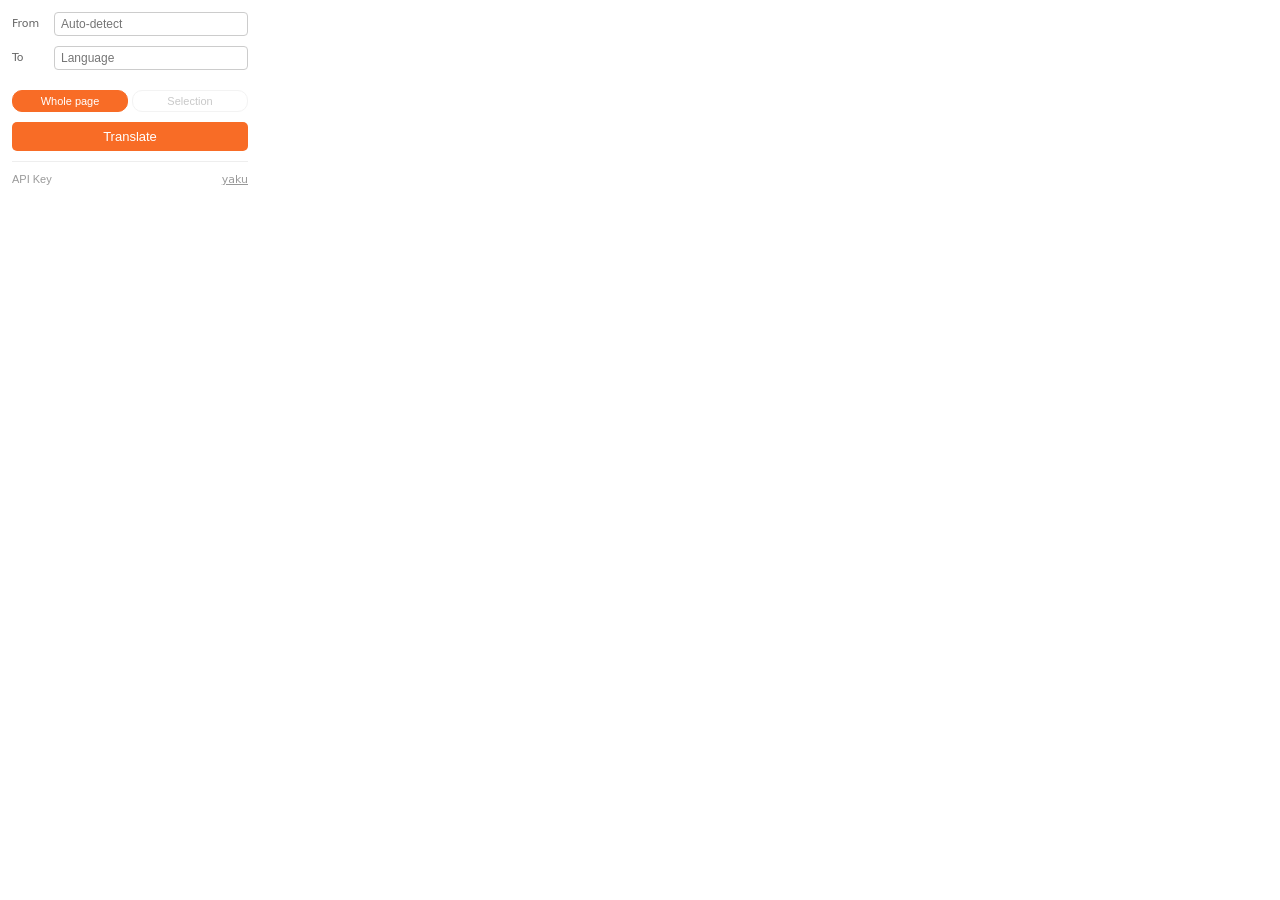
==== popup.html @ 0aef41f3 "Add dark mode styles" ====
<!DOCTYPE html>
<html>
<head>
<meta charset="utf-8">
<style>
:root {
  --bg: #fff;
  --text: #1a1a1a;
  --text-dim: #666;
  --text-muted: #999;
  --text-mid: #555;
  --input-bg: #fff;
  --input-border: #ccc;
  --border: #ddd;
  --border-light: #eee;
  --accent: #F86C26;
  --accent-hover: #d9612a;
  --cancel: #888;
  --cancel-hover: #666;
  --error: #c33;
  --focus: rgba(248, 108, 38, 0.2);
  --chip-add: #aaa;
}
@media (prefers-color-scheme: dark) {
  :root {
    --bg: #1e1e1e;
    --text: #ddd;
    --text-dim: #aaa;
    --text-muted: #777;
    --text-mid: #aaa;
    --input-bg: #2a2a2a;
    --input-border: #444;
    --border: #444;
    --border-light: #333;
    --accent: #d4601f;
    --accent-hover: #b8521a;
    --cancel: #555;
    --cancel-hover: #777;
    --error: #e55;
    --focus: rgba(212, 96, 31, 0.3);
    --chip-add: #666;
  }
}
* { box-sizing: border-box; margin: 0; padding: 0; }
body {
  width: 260px;
  font: 13px/1.4 -apple-system, system-ui, sans-serif;
  padding: 12px;
  color: var(--text);
  background: var(--bg);
}
.row { display: flex; gap: 8px; align-items: center; margin-bottom: 10px; }
label { font-size: 11px; color: var(--text-dim); min-width: 34px; }
input[type="text"] {
  flex: 1;
  padding: 4px 6px;
  border: 1px solid var(--input-border);
  border-radius: 4px;
  font-size: 12px;
  background: var(--input-bg);
  color: var(--text);
  min-width: 0;
}
button {
  width: 100%;
  padding: 7px;
  border: none;
  border-radius: 5px;
  font-size: 13px;
  font-weight: 500;
  cursor: pointer;
  color: #fff;
  background: var(--accent);
}
button:hover { background: var(--accent-hover); }
button.cancel { background: var(--cancel); }
button.cancel:hover { background: var(--cancel-hover); }
button:disabled { opacity: 0.5; cursor: default; }
.status {
  text-align: center;
  font-size: 12px;
  color: var(--text-mid);
  margin-top: 8px;
}
.status a {
  color: var(--accent);
  cursor: pointer;
  text-decoration: underline;
}
.progress-bar {
  height: 3px;
  background: var(--border-light);
  border-radius: 2px;
  margin-bottom: 10px;
  overflow: hidden;
  display: none;
}
.progress-bar .fill {
  height: 100%;
  background: var(--accent);
  width: 0%;
  transition: width 0.3s;
}
.error { color: var(--error); font-size: 12px; text-align: center; margin-top: 6px; }
.settings {
  margin-top: 10px;
  border-top: 1px solid var(--border-light);
  padding-top: 8px;
}
.settings-toggle {
  width: auto;
  background: none;
  color: var(--text-muted);
  font-size: 11px;
  padding: 2px 0;
  font-weight: 400;
}
.settings-toggle:hover { background: none; color: var(--text-dim); }
*:focus { outline: 2px solid var(--focus); outline-offset: 2px; }
.api-key-row {
  display: flex;
  gap: 6px;
  margin-top: 6px;
}
.api-key-row input {
  flex: 1;
  padding: 4px 6px;
  border: 1px solid var(--input-border);
  border-radius: 4px;
  font-size: 11px;
  font-family: monospace;
  background: var(--input-bg);
  color: var(--text);
}
.api-key-row button {
  width: auto;
  padding: 4px 10px;
  font-size: 11px;
}
.mode-toggle { display: flex; gap: 4px; margin-bottom: 10px; }
.mode-toggle button { flex: 1; padding: 4px; border: 1px solid var(--border); background: none; font-size: 11px; cursor: pointer; color: var(--text-dim); border-radius: 10px; }
.mode-toggle button.active { background: var(--accent); color: #fff; border-color: var(--accent); }
.mode-toggle button:disabled { opacity: 0.35; cursor: default; }
[hidden] { display: none !important; }
.favs { display: flex; gap: 4px; margin-bottom: 10px; flex-wrap: wrap; }
.favs span { font-size: 11px; padding: 2px 6px; border-radius: 10px; border: 1px solid var(--border); cursor: pointer; white-space: nowrap; color: var(--text-mid); }
.favs span:hover { border-color: var(--accent); color: var(--accent); }
.favs span b { display: none; font-weight: normal; margin-left: 2px; font-size: 9px; }
.favs span:hover b { display: inline; }
.favs span.active { background: var(--accent); color: #fff; border-color: var(--accent); }
.favs span.add { border-style: dashed; color: var(--chip-add); }
</style>
</head>
<body>
  <div id="controls">
    <div class="row">
      <label>From</label>
      <input type="text" id="from" list="fromList" placeholder="Auto-detect">
      <datalist id="fromList"></datalist>
    </div>
    <div class="row">
      <label>To</label>
      <input type="text" id="to" list="toList" placeholder="Language">
      <datalist id="toList"></datalist>
    </div>
    <div class="favs" id="favs"></div>
    <div class="mode-toggle" id="modeToggle">
      <button class="active" data-mode="page">Whole page</button>
      <button data-mode="selection" disabled>Selection</button>
    </div>
    <div class="progress-bar" id="progressBar"><div class="fill" id="progressFill"></div></div>
    <button id="btn">Translate</button>
  </div>
  <button class="cancel" id="cancelBtn" hidden>Cancel</button>
  <div class="status" id="status"></div>
  <div class="settings">
    <button class="settings-toggle" id="settingsToggle">API Key</button>
    <a href="https://yaku.vlad.studio/" target="_blank" class="settings-toggle" style="float:right">yaku</a>
    <div id="settingsPanel" hidden>
      <div class="api-key-row">
        <input type="password" id="apiKeyInput" placeholder="Google Cloud API key">
        <button id="apiKeySave">Save</button>
      </div>
      <div style="font-size:10px;color:var(--text-muted);margin-top:4px">
        <a href="https://console.cloud.google.com/apis/credentials" target="_blank" style="color:var(--text-muted)">Get a key</a> &middot; <a href="https://console.developers.google.com/apis/api/translate.googleapis.com/overview" target="_blank" style="color:var(--text-muted)">Enable Cloud Translation API</a>
      </div>
    </div>
  </div>
<script src="popup.js"></script>
</body>
</html>
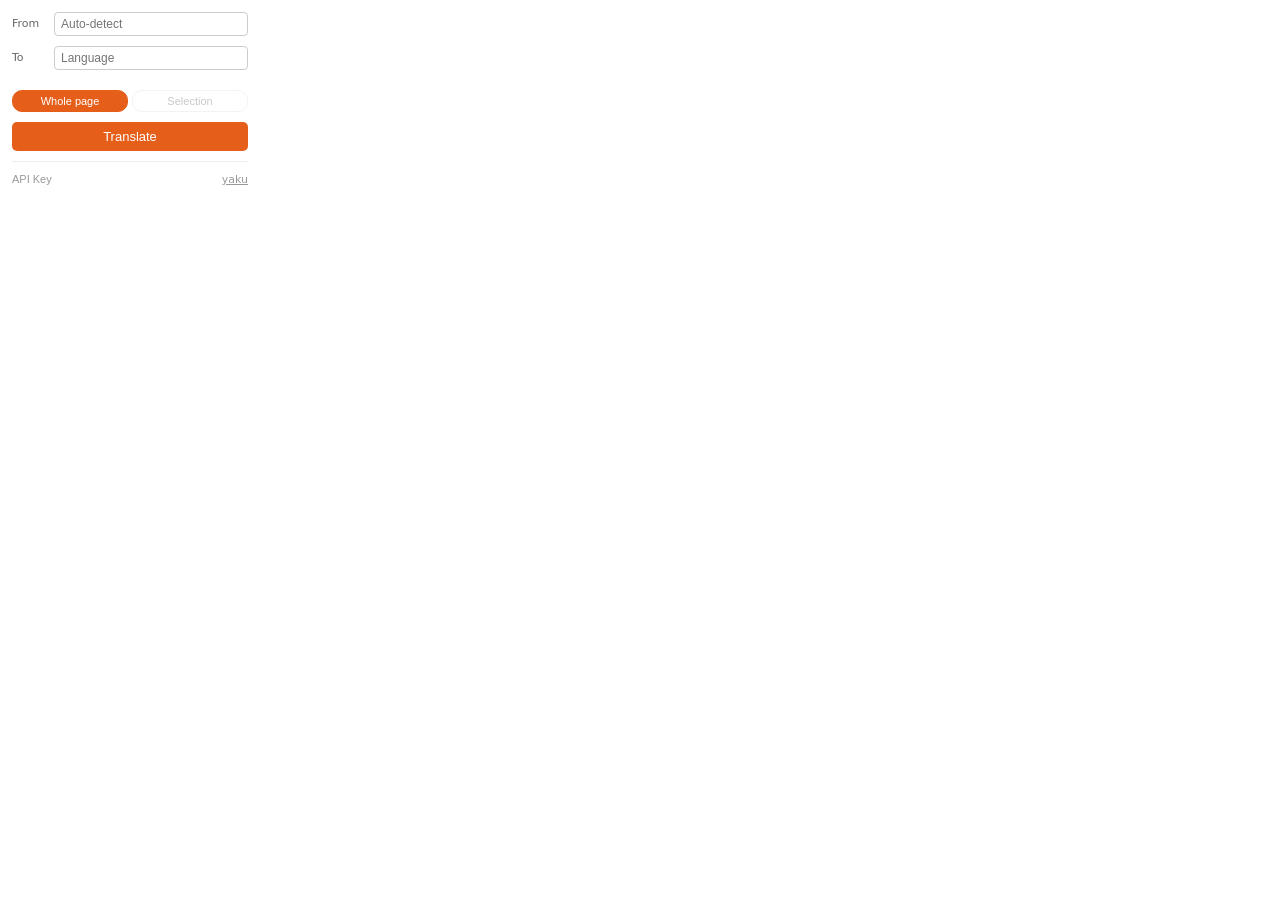
==== commit fc39f3ae: "Update icons and brand color to #E55E1A Co-Authored-By: Claude Opus 4.6 <noreply@anthropic.com>" ====
--- a/popup.html
+++ b/popup.html
@@ -13,7 +13,7 @@
   --input-border: #ccc;
   --border: #ddd;
   --border-light: #eee;
-  --accent: #F86C26;
+  --accent: #E55E1A;
   --accent-hover: #d9612a;
   --cancel: #888;
   --cancel-hover: #666;
@@ -87,20 +87,6 @@
   cursor: pointer;
   text-decoration: underline;
 }
-.progress-bar {
-  height: 3px;
-  background: var(--border-light);
-  border-radius: 2px;
-  margin-bottom: 10px;
-  overflow: hidden;
-  display: none;
-}
-.progress-bar .fill {
-  height: 100%;
-  background: var(--accent);
-  width: 0%;
-  transition: width 0.3s;
-}
 .error { color: var(--error); font-size: 12px; text-align: center; margin-top: 6px; }
 .settings {
   margin-top: 10px;
@@ -168,10 +154,8 @@
       <button class="active" data-mode="page">Whole page</button>
       <button data-mode="selection" disabled>Selection</button>
     </div>
-    <div class="progress-bar" id="progressBar"><div class="fill" id="progressFill"></div></div>
-    <button id="btn">Translate</button>
   </div>
-  <button class="cancel" id="cancelBtn" hidden>Cancel</button>
+  <button id="btn">Translate</button>
   <div class="status" id="status"></div>
   <div class="settings">
     <button class="settings-toggle" id="settingsToggle">API Key</button>
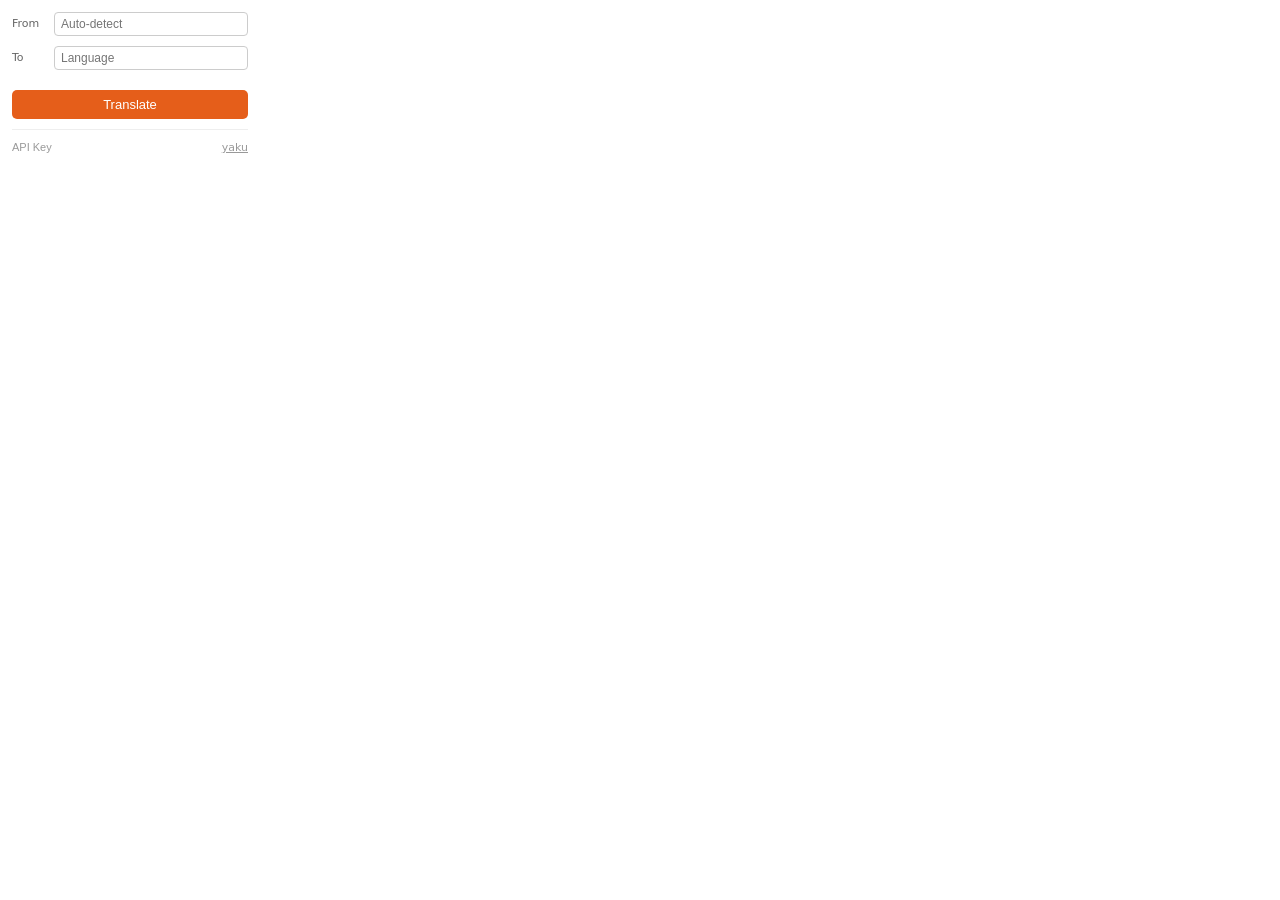
==== commit 397f8246: "Replace mode model with active/inactive and preserve DOM-safe translations" ====
--- a/popup.html
+++ b/popup.html
@@ -123,10 +123,6 @@
   padding: 4px 10px;
   font-size: 11px;
 }
-.mode-toggle { display: flex; gap: 4px; margin-bottom: 10px; }
-.mode-toggle button { flex: 1; padding: 4px; border: 1px solid var(--border); background: none; font-size: 11px; cursor: pointer; color: var(--text-dim); border-radius: 10px; }
-.mode-toggle button.active { background: var(--accent); color: #fff; border-color: var(--accent); }
-.mode-toggle button:disabled { opacity: 0.35; cursor: default; }
 [hidden] { display: none !important; }
 .favs { display: flex; gap: 4px; margin-bottom: 10px; flex-wrap: wrap; }
 .favs span { font-size: 11px; padding: 2px 6px; border-radius: 10px; border: 1px solid var(--border); cursor: pointer; white-space: nowrap; color: var(--text-mid); }
@@ -150,10 +146,6 @@
       <datalist id="toList"></datalist>
     </div>
     <div class="favs" id="favs"></div>
-    <div class="mode-toggle" id="modeToggle">
-      <button class="active" data-mode="page">Whole page</button>
-      <button data-mode="selection" disabled>Selection</button>
-    </div>
   </div>
   <button id="btn">Translate</button>
   <div class="status" id="status"></div>
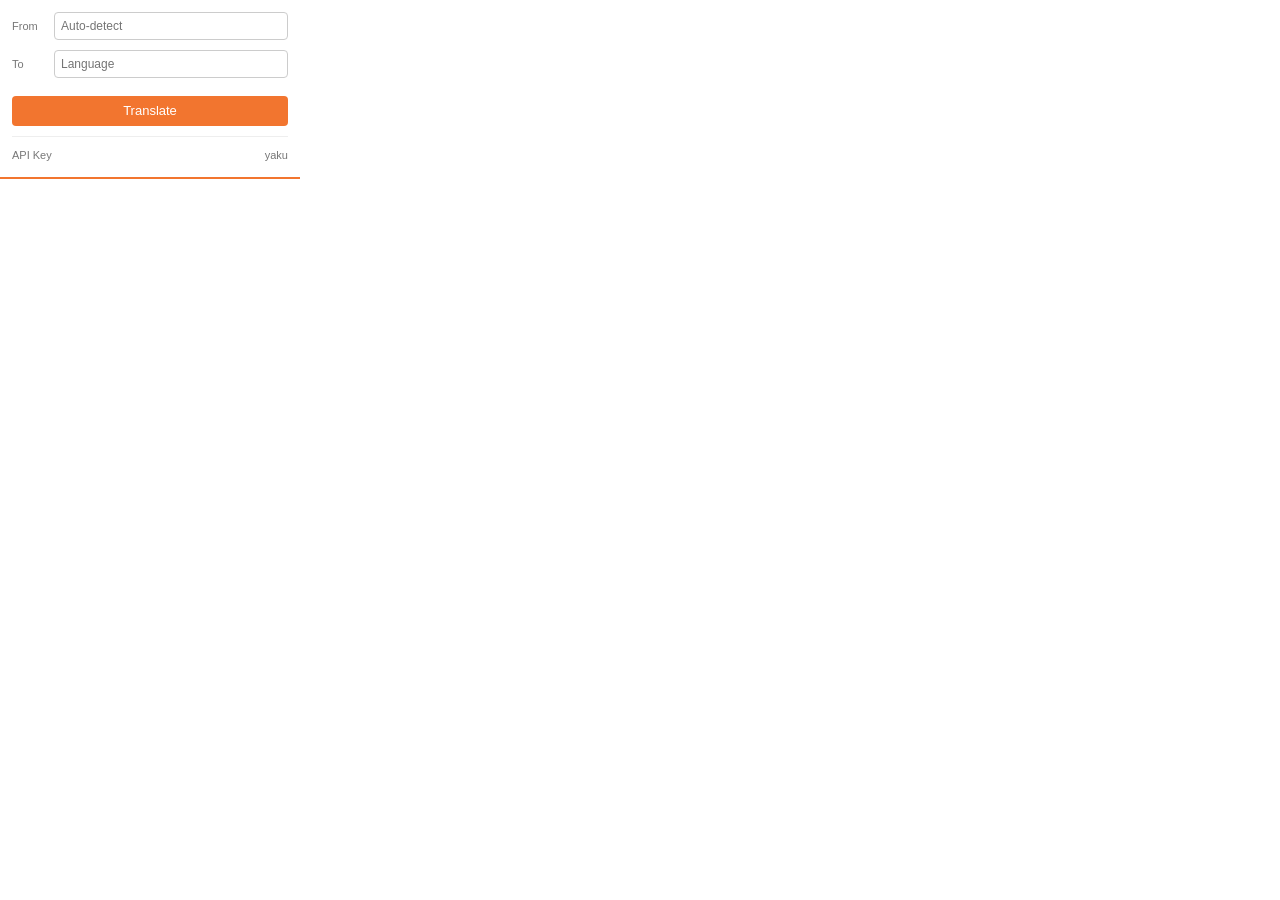
==== commit 62cdadf9: "Refactor popup CSS; adjust width" ====
--- a/popup.html
+++ b/popup.html
@@ -2,135 +2,24 @@
 <html>
 <head>
 <meta charset="utf-8">
+<link rel="stylesheet" href="base.css">
 <style>
-:root {
-  --bg: #fff;
-  --text: #1a1a1a;
-  --text-dim: #666;
-  --text-muted: #999;
-  --text-mid: #555;
-  --input-bg: #fff;
-  --input-border: #ccc;
-  --border: #ddd;
-  --border-light: #eee;
-  --accent: #E55E1A;
-  --accent-hover: #d9612a;
-  --cancel: #888;
-  --cancel-hover: #666;
-  --error: #c33;
-  --focus: rgba(248, 108, 38, 0.2);
-  --chip-add: #aaa;
-}
-@media (prefers-color-scheme: dark) {
-  :root {
-    --bg: #1e1e1e;
-    --text: #ddd;
-    --text-dim: #aaa;
-    --text-muted: #777;
-    --text-mid: #aaa;
-    --input-bg: #2a2a2a;
-    --input-border: #444;
-    --border: #444;
-    --border-light: #333;
-    --accent: #d4601f;
-    --accent-hover: #b8521a;
-    --cancel: #555;
-    --cancel-hover: #777;
-    --error: #e55;
-    --focus: rgba(212, 96, 31, 0.3);
-    --chip-add: #666;
-  }
-}
-* { box-sizing: border-box; margin: 0; padding: 0; }
-body {
-  width: 260px;
-  font: 13px/1.4 -apple-system, system-ui, sans-serif;
-  padding: 12px;
-  color: var(--text);
-  background: var(--bg);
-}
+body { width: 300px; font-size: 13px; }
 .row { display: flex; gap: 8px; align-items: center; margin-bottom: 10px; }
-label { font-size: 11px; color: var(--text-dim); min-width: 34px; }
-input[type="text"] {
-  flex: 1;
-  padding: 4px 6px;
-  border: 1px solid var(--input-border);
-  border-radius: 4px;
-  font-size: 12px;
-  background: var(--input-bg);
-  color: var(--text);
-  min-width: 0;
-}
-button {
-  width: 100%;
-  padding: 7px;
-  border: none;
-  border-radius: 5px;
-  font-size: 13px;
-  font-weight: 500;
-  cursor: pointer;
-  color: #fff;
-  background: var(--accent);
-}
-button:hover { background: var(--accent-hover); }
-button.cancel { background: var(--cancel); }
-button.cancel:hover { background: var(--cancel-hover); }
-button:disabled { opacity: 0.5; cursor: default; }
-.status {
-  text-align: center;
-  font-size: 12px;
-  color: var(--text-mid);
-  margin-top: 8px;
-}
-.status a {
-  color: var(--accent);
-  cursor: pointer;
-  text-decoration: underline;
-}
-.error { color: var(--error); font-size: 12px; text-align: center; margin-top: 6px; }
-.settings {
-  margin-top: 10px;
-  border-top: 1px solid var(--border-light);
-  padding-top: 8px;
-}
-.settings-toggle {
-  width: auto;
-  background: none;
-  color: var(--text-muted);
-  font-size: 11px;
-  padding: 2px 0;
-  font-weight: 400;
-}
-.settings-toggle:hover { background: none; color: var(--text-dim); }
-*:focus { outline: 2px solid var(--focus); outline-offset: 2px; }
-.api-key-row {
-  display: flex;
-  gap: 6px;
-  margin-top: 6px;
-}
-.api-key-row input {
-  flex: 1;
-  padding: 4px 6px;
-  border: 1px solid var(--input-border);
-  border-radius: 4px;
-  font-size: 11px;
-  font-family: monospace;
-  background: var(--input-bg);
-  color: var(--text);
-}
-.api-key-row button {
-  width: auto;
-  padding: 4px 10px;
-  font-size: 11px;
-}
+label { min-width: 34px; font-size: 11px; }
+input[type="text"] { flex: 1; min-width: 0; }
+button { width: 100%; }
+button.subtle { width: auto; }
+.status { text-align: center; font-size: 12px; color: var(--text-muted); margin-top: 8px; }
+.status a { color: var(--accent); cursor: pointer; text-decoration: underline; }
+.error { margin-top: 6px; }
+.settings { margin-top: 10px; border-top: 1px solid var(--border-light); padding-top: 8px; }
+.api-key-row { display: flex; gap: 6px; margin-top: 6px; }
+.api-key-row input { flex: 1; font-size: 11px; font-family: monospace; }
+.api-key-row button { width: auto; padding: 4px 10px; font-size: 11px; }
 [hidden] { display: none !important; }
-.favs { display: flex; gap: 4px; margin-bottom: 10px; flex-wrap: wrap; }
-.favs span { font-size: 11px; padding: 2px 6px; border-radius: 10px; border: 1px solid var(--border); cursor: pointer; white-space: nowrap; color: var(--text-mid); }
-.favs span:hover { border-color: var(--accent); color: var(--accent); }
 .favs span b { display: none; font-weight: normal; margin-left: 2px; font-size: 9px; }
 .favs span:hover b { display: inline; }
-.favs span.active { background: var(--accent); color: #fff; border-color: var(--accent); }
-.favs span.add { border-style: dashed; color: var(--chip-add); }
 </style>
 </head>
 <body>
@@ -145,13 +34,13 @@
       <input type="text" id="to" list="toList" placeholder="Language">
       <datalist id="toList"></datalist>
     </div>
-    <div class="favs" id="favs"></div>
+    <div class="chips favs" id="favs"></div>
   </div>
   <button id="btn">Translate</button>
   <div class="status" id="status"></div>
   <div class="settings">
-    <button class="settings-toggle" id="settingsToggle">API Key</button>
-    <a href="https://yaku.vlad.studio/" target="_blank" class="settings-toggle" style="float:right">yaku</a>
+    <button class="subtle" id="settingsToggle">API Key</button>
+    <a href="https://yaku.vlad.studio/" target="_blank" class="subtle" style="float:right">yaku</a>
     <div id="settingsPanel" hidden>
       <div class="api-key-row">
         <input type="password" id="apiKeyInput" placeholder="Google Cloud API key">
--- a/base.css
+++ b/base.css
@@ -0,0 +1,209 @@
+/* vlad.studio extension base · v1 */
+
+/* --- Reset --- */
+*, *::before, *::after { box-sizing: border-box; margin: 0; padding: 0; }
+
+/* --- Tokens (light) --- */
+:root {
+  --bg: #fff;
+  --text: #363336;
+  --text-muted: #777;
+  --accent: #F2752F;
+  --accent-hover: #d9612a;
+  --accent-subtle: rgba(242, 117, 47, 0.12);
+  --accent-selected: rgba(242, 117, 47, 0.33);
+  --border: #ddd;
+  --border-light: #eee;
+  --input-bg: #fff;
+  --input-border: #ccc;
+  --focus: rgba(242, 117, 47, 0.25);
+  --error: #c33;
+}
+
+/* --- Tokens (dark) --- */
+@media (prefers-color-scheme: dark) {
+  :root {
+    --bg: #2C2D30;
+    --text: #F2F3F4;
+    --text-muted: #999;
+    --accent: #d4601f;
+    --accent-hover: #b8521a;
+    --accent-subtle: rgba(212, 96, 31, 0.14);
+    --accent-selected: rgba(212, 96, 31, 0.35);
+    --border: #444;
+    --border-light: #38383E;
+    --input-bg: #2a2a2a;
+    --input-border: #444;
+    --focus: rgba(212, 96, 31, 0.3);
+    --error: #e55;
+  }
+}
+
+/* --- Base elements --- */
+html, body {
+  font-family: -apple-system, BlinkMacSystemFont, "Segoe UI",
+    Roboto, Oxygen-Sans, Ubuntu, Cantarell,
+    "Helvetica Neue", sans-serif;
+  -webkit-font-smoothing: antialiased;
+}
+
+body {
+  padding: 12px;
+  font-size: 14px;
+  line-height: 1.5;
+  color: var(--text);
+  background: var(--bg);
+  border-bottom: 2px solid var(--accent);
+}
+
+a {
+  color: var(--text);
+  text-decoration: none;
+  cursor: pointer;
+}
+a:hover {
+  color: var(--accent);
+}
+
+hr {
+  border: none;
+  border-bottom: 1px solid var(--border-light);
+  margin: 8px 0;
+}
+
+img {
+  max-width: 100%;
+}
+
+*:focus {
+  outline: 2px solid var(--focus);
+  outline-offset: 2px;
+}
+
+/* --- Inputs --- */
+input[type="text"],
+input[type="password"],
+input[type="email"],
+input[type="url"],
+input[type="search"],
+textarea,
+select {
+  padding: 4px 6px;
+  border: 1px solid var(--input-border);
+  border-radius: 4px;
+  font: inherit;
+  font-size: 12px;
+  background: var(--input-bg);
+  color: var(--text);
+}
+
+textarea {
+  resize: vertical;
+}
+
+label {
+  font-size: 12px;
+  color: var(--text-muted);
+}
+
+/* --- Buttons --- */
+button, .btn {
+  display: inline-flex;
+  align-items: center;
+  justify-content: center;
+  gap: 6px;
+  padding: 7px 12px;
+  border: none;
+  border-radius: 4px;
+  font: inherit;
+  font-size: 13px;
+  font-weight: 500;
+  cursor: pointer;
+  color: #fff;
+  background: var(--accent);
+  line-height: 1.25;
+}
+button:hover, .btn:hover {
+  background: var(--accent-hover);
+}
+button:disabled, .btn:disabled {
+  opacity: 0.5;
+  cursor: default;
+}
+
+/* Ghost button — transparent bg, accent on hover */
+.ghost {
+  background: none;
+  color: var(--text);
+}
+.ghost:hover {
+  background: var(--accent-subtle);
+  color: var(--text);
+}
+.ghost.selected {
+  background: var(--accent-selected);
+}
+
+/* Subtle/link-style button or link */
+.subtle {
+  background: none;
+  color: var(--text-muted);
+  font-weight: 400;
+  font-size: 11px;
+  padding: 2px 0;
+  text-decoration: none;
+}
+.subtle:hover {
+  background: none;
+  color: var(--text);
+}
+
+/* Small variant for buttons */
+button.small, .btn.small {
+  padding: 4px 6px;
+}
+
+/* --- Chips --- */
+.chips {
+  display: flex;
+  flex-wrap: wrap;
+  gap: 4px;
+  margin-bottom: 8px;
+}
+.chip {
+  font-size: 11px;
+  padding: 2px 8px;
+  border-radius: 10px;
+  border: 1px solid var(--border);
+  cursor: pointer;
+  white-space: nowrap;
+  color: var(--text-muted);
+  background: none;
+  font-weight: 400;
+}
+.chip:hover {
+  border-color: var(--accent);
+  color: var(--accent);
+  background: none;
+}
+.chip.active {
+  background: var(--accent);
+  color: #fff;
+  border-color: var(--accent);
+}
+.chip.dashed {
+  border-style: dashed;
+  color: var(--text-muted);
+}
+
+/* --- Utilities --- */
+.center { text-align: center; }
+.light, .light * { color: var(--text-muted); }
+.small { font-size: 12px; }
+.error { color: var(--error); font-size: 12px; text-align: center; }
+.flex { display: flex; }
+.flex-1 { flex: 1 1 0%; }
+.flex > .flex-0 { flex: 0; }
+.f-center { align-items: center; justify-content: center; }
+.gap-4 { gap: 4px; }
+.gap-8 { gap: 8px; }
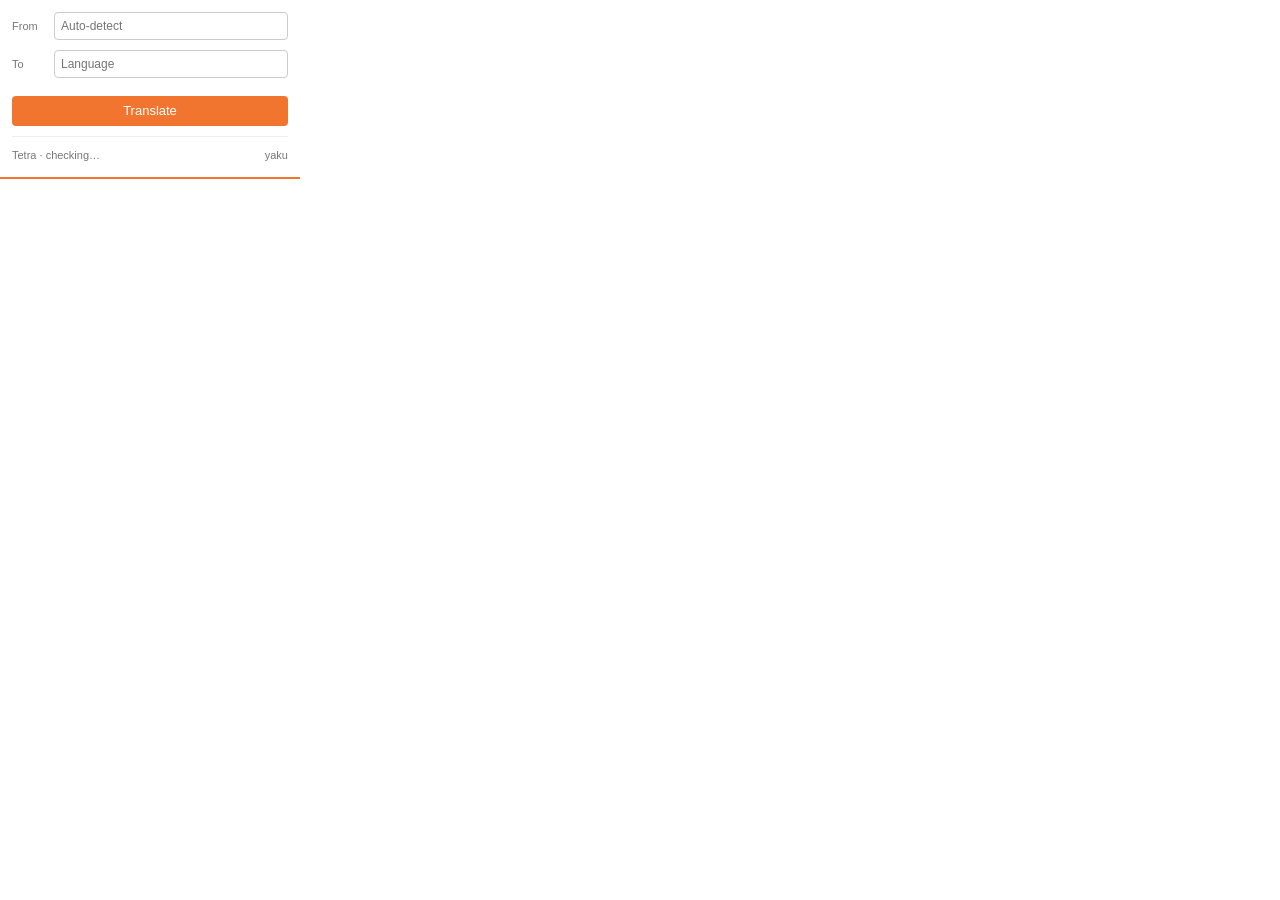
==== commit 94f0e0f0: "Switch to local LLM via Tetra; remove API key UI; update permissions and connectivity check" ====
--- a/popup.html
+++ b/popup.html
@@ -9,14 +9,10 @@
 label { min-width: 34px; font-size: 11px; }
 input[type="text"] { flex: 1; min-width: 0; }
 button { width: 100%; }
-button.subtle { width: auto; }
 .status { text-align: center; font-size: 12px; color: var(--text-muted); margin-top: 8px; }
 .status a { color: var(--accent); cursor: pointer; text-decoration: underline; }
 .error { margin-top: 6px; }
 .settings { margin-top: 10px; border-top: 1px solid var(--border-light); padding-top: 8px; }
-.api-key-row { display: flex; gap: 6px; margin-top: 6px; }
-.api-key-row input { flex: 1; font-size: 11px; font-family: monospace; }
-.api-key-row button { width: auto; padding: 4px 10px; font-size: 11px; }
 [hidden] { display: none !important; }
 .favs span b { display: none; font-weight: normal; margin-left: 2px; font-size: 9px; }
 .favs span:hover b { display: inline; }
@@ -39,17 +35,8 @@
   <button id="btn">Translate</button>
   <div class="status" id="status"></div>
   <div class="settings">
-    <button class="subtle" id="settingsToggle">API Key</button>
     <a href="https://yaku.vlad.studio/" target="_blank" class="subtle" style="float:right">yaku</a>
-    <div id="settingsPanel" hidden>
-      <div class="api-key-row">
-        <input type="password" id="apiKeyInput" placeholder="Google Cloud API key">
-        <button id="apiKeySave">Save</button>
-      </div>
-      <div style="font-size:10px;color:var(--text-muted);margin-top:4px">
-        <a href="https://console.cloud.google.com/apis/credentials" target="_blank" style="color:var(--text-muted)">Get a key</a> &middot; <a href="https://console.developers.google.com/apis/api/translate.googleapis.com/overview" target="_blank" style="color:var(--text-muted)">Enable Cloud Translation API</a>
-      </div>
-    </div>
+    <span class="subtle">Tetra · <span id="tetraStatus">checking…</span></span>
   </div>
 <script src="popup.js"></script>
 </body>
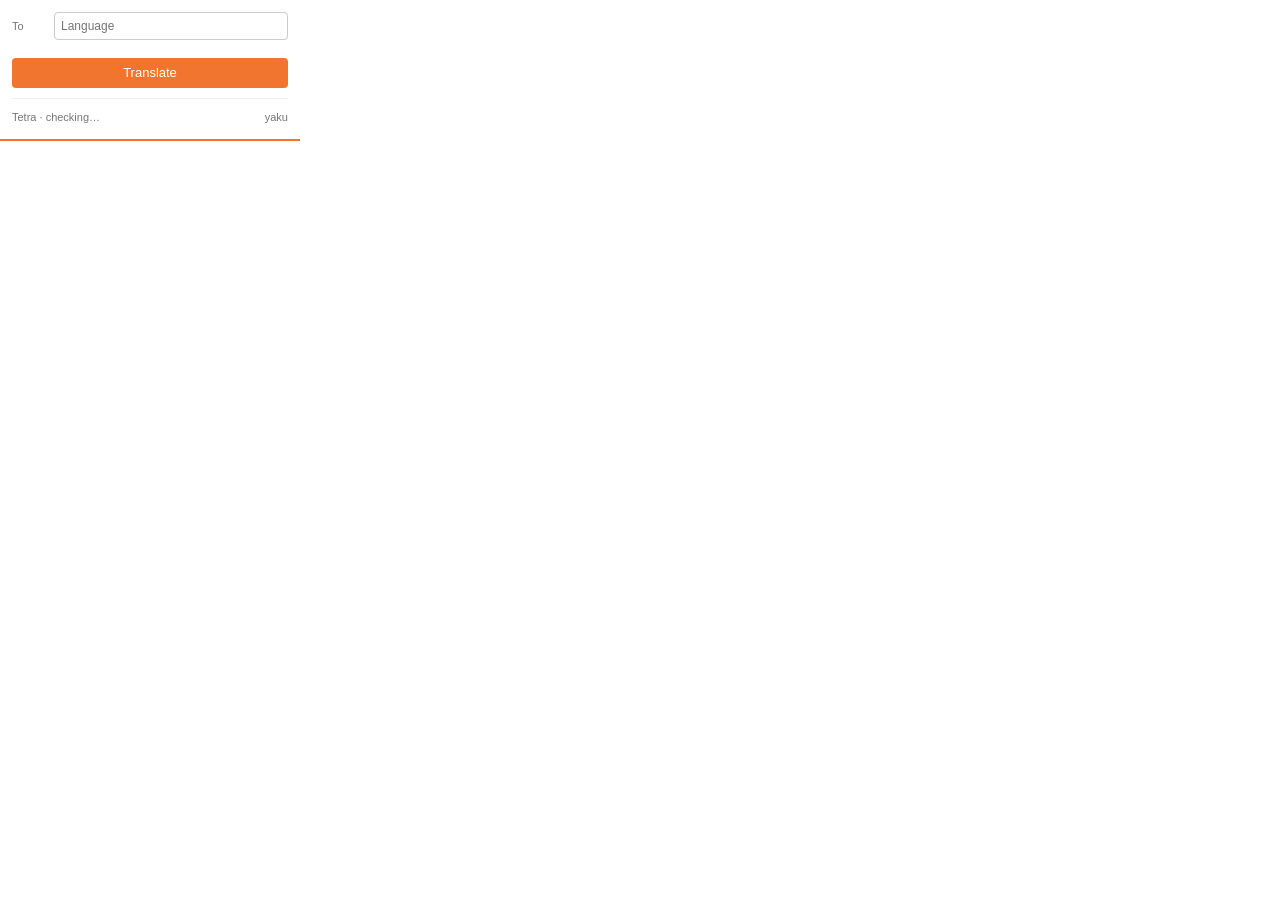
==== commit 9ae41492: "Remove language detection and auto-translate flow; update UI and state handling accordingly" ====
--- a/popup.html
+++ b/popup.html
@@ -21,11 +21,6 @@
 <body>
   <div id="controls">
     <div class="row">
-      <label>From</label>
-      <input type="text" id="from" list="fromList" placeholder="Auto-detect">
-      <datalist id="fromList"></datalist>
-    </div>
-    <div class="row">
       <label>To</label>
       <input type="text" id="to" list="toList" placeholder="Language">
       <datalist id="toList"></datalist>
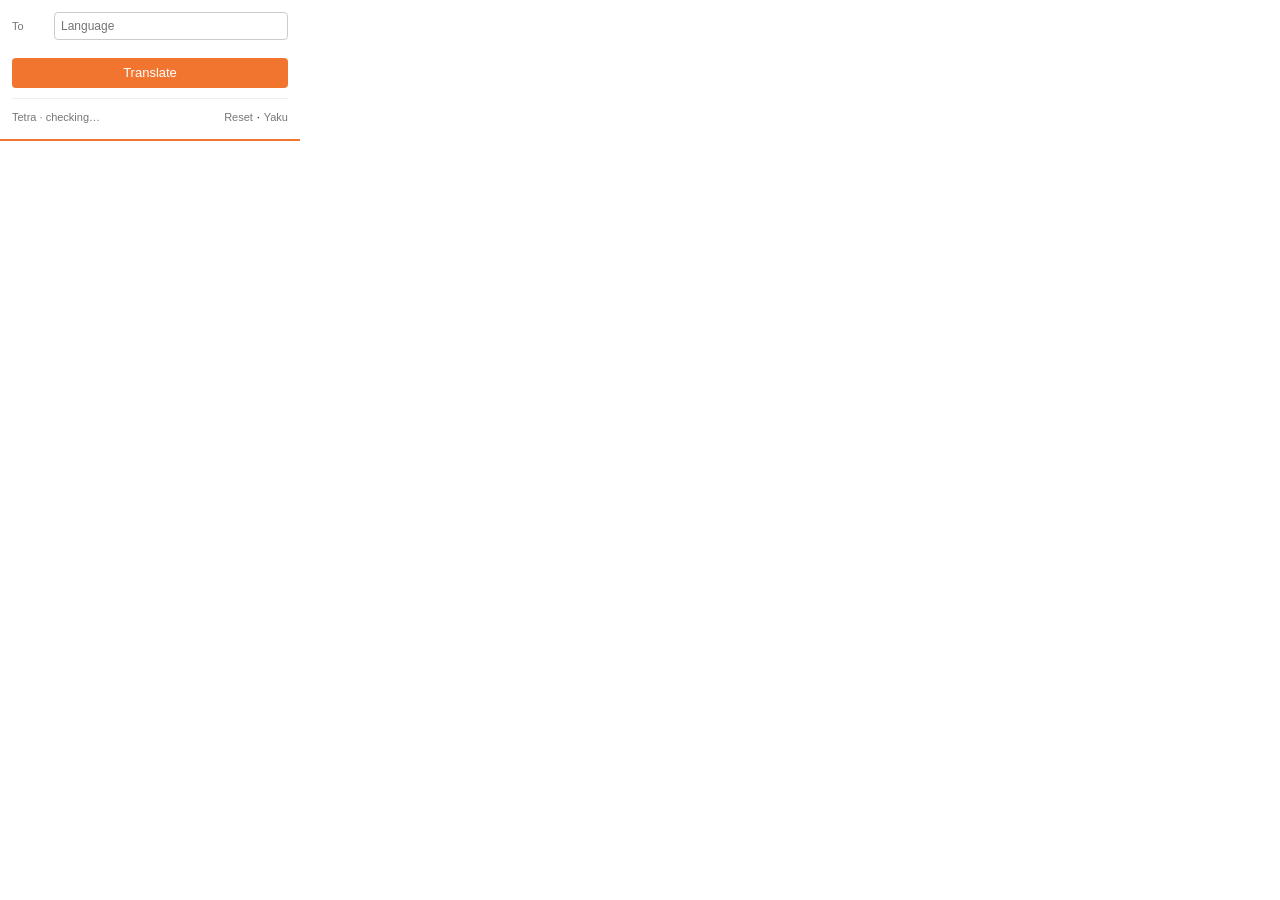
==== commit c19a910a: "Add Reset cache button; update Yaku link styling" ====
--- a/popup.html
+++ b/popup.html
@@ -30,8 +30,8 @@
   <button id="btn">Translate</button>
   <div class="status" id="status"></div>
   <div class="settings">
-    <a href="https://yaku.vlad.studio/" target="_blank" class="subtle" style="float:right">yaku</a>
     <span class="subtle">Tetra · <span id="tetraStatus">checking…</span></span>
+    <span style="float:right"><a id="resetCache" class="subtle" style="cursor:pointer">Reset</a> · <a href="https://yaku.vlad.studio/" target="_blank" class="subtle">Yaku</a></span>
   </div>
 <script src="popup.js"></script>
 </body>
